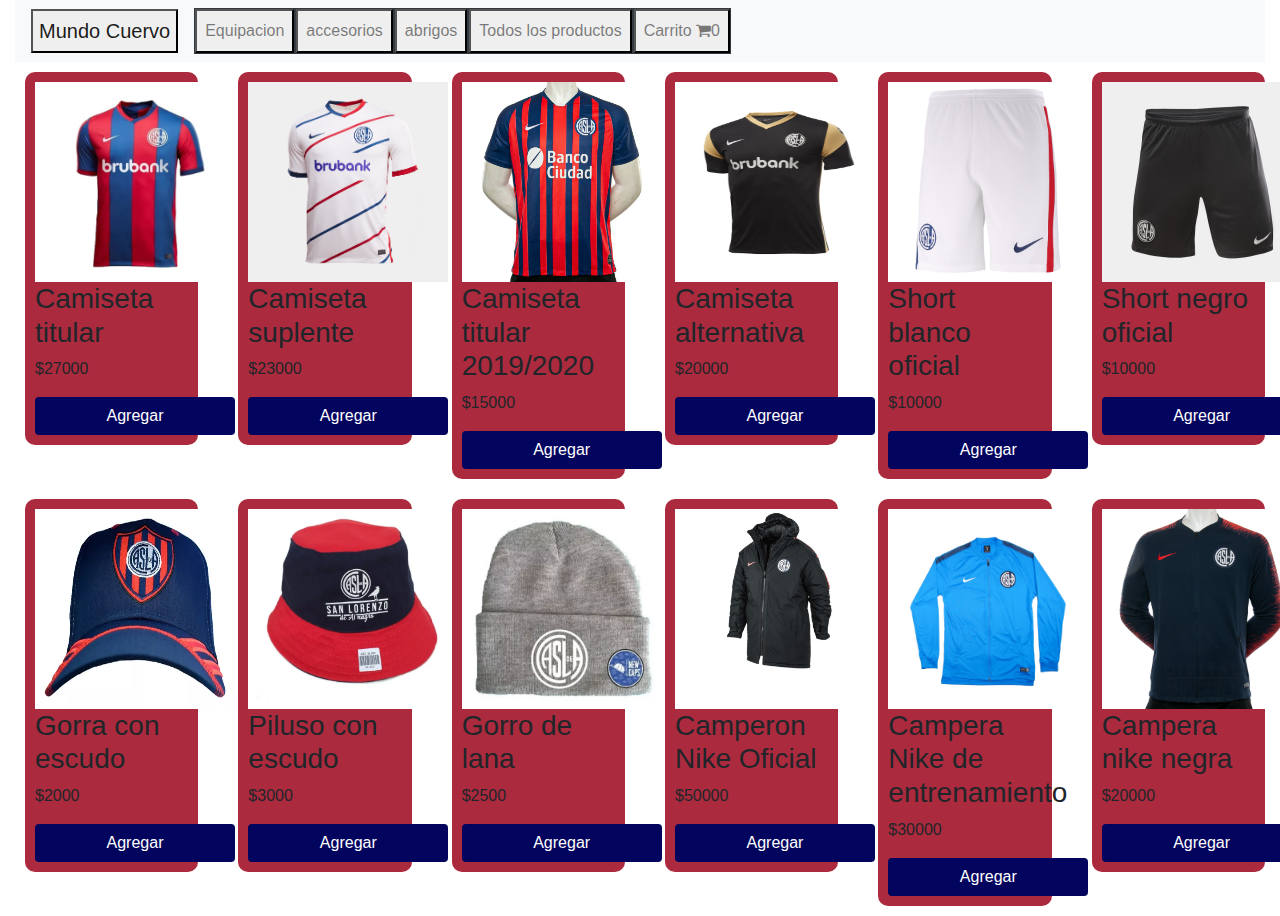
==== index.html @ 68868ebd "proyecto final" ====
<!DOCTYPE html>
<html lang="en">
<head>
    <meta charset="UTF-8">
    <meta name="viewport" content="width=device-width, initial-scale=1.0">
    <title>Document</title>
    <link rel="stylesheet" href="./css/style.css">
    <link rel="stylesheet" href="https://maxcdn.bootstrapcdn.com/bootstrap/4.5.2/css/bootstrap.min.css">
    <link rel="stylesheet" href="https://cdnjs.cloudflare.com/ajax/libs/font-awesome/4.7.0/css/font-awesome.min.css">

</head>
<body>
    
    <header>
        <div class="container-fluid">
            <nav class="navbar navbar-expand-lg navbar-light bg-light">
                <button class="navbar-brand" >Mundo Cuervo</button>
                <div class="collapse navbar-collapse" id="navbarNav">
                    <ul class="navbar-nav">
                        <li class=" nav-item bg-danger itemsMenu border border-dark">
                        <button class="nav-link categorias" id="equipacion">Equipacion</button>
                        </li>
                        <li class=" nav-item bg-danger itemsMenu border border-dark">
                        <button class="nav-link categorias" id="accesorios" >accesorios</button>
                        </li>
                        <li class=" nav-item bg-danger itemsMenu border border-dark">
                        <button class="nav-link categorias" id="abrigos" >abrigos</button>
                        </li>
                        <li class=" nav-item bg-danger itemsMenu border border-dark">
                        <button class="nav-link categorias" id="todosLosProductos" >Todos los productos</button>
                        </li>
                        <li  class=" nav-item bg-danger itemsMenu border border-dark" id="iconoCarrito">
                            <button id="carrito" class="nav-link">Carrito <i class="fa fa-shopping-cart"></i><span id="cart-count">0</span></button>
                        </li>
                    </ul>
                </div>
            </nav>
        </div>
    </header>
    <div id="carritoDesplegable" class="carrito-desplegable">
        <h2>Carrito de Compras</h2>
        <ul id="carritoLista">
            
        </ul>
        <button id="vaciar-carrito">Vaciar Carrito</button>
        <button id="finalizar-compra">Finalizar Compra</button>
    </div>
    <main>
        <div class="container-fluid">
            <div class="row flex-row " id="productos">

            
            </div>
        </div>
        
    </main>






    <!-- JavaScript -->
   <script src="./js/index.js"></script>
   <!-- boostrap -->
    <link href="https://cdn.jsdelivr.net/npm/bootstrap@5.3.2/dist/css/bootstrap.min.css" rel="stylesheet" integrity="sha384-T3c6CoIi6uLrA9TneNEoa7RxnatzjcDSCmG1MXxSR1GAsXEV/Dwwykc2MPK8M2HN" crossorigin="anonymous">
    <script src="https://cdn.jsdelivr.net/npm/bootstrap@5.3.2/dist/js/bootstrap.bundle.min.js" integrity="sha384-C6RzsynM9kWDrMNeT87bh95OGNyZPhcTNXj1NW7RuBCsyN/o0jlpcV8Qyq46cDfL" crossorigin="anonymous"></script>
</body>
</html>
---- css/style.css ----
#iconoCarrito{
    margin-left: 0px;
}

#productos{
    display: flex ;
    flex-direction: row !important;
    
}
 .imagenProducto{
    width: 200px;
    height: 200px;
} 
.elementoProducto{
    border-radius: 10px;
    background-color: #ab2a3e;
    padding: 10px;
    margin-left: 10px;
    display: flex;
    flex-direction: column;
    justify-content: center;
    max-width: 230px;
    
}
.botonAgregarProducto{
    color: white !important;
    background-color: #03045e !important;
    width: 200px;
}
.product{
    padding:10px;
}

.carrito-desplegable {
    display: none;
    
}


.carrito-visible {
    display: block;

}
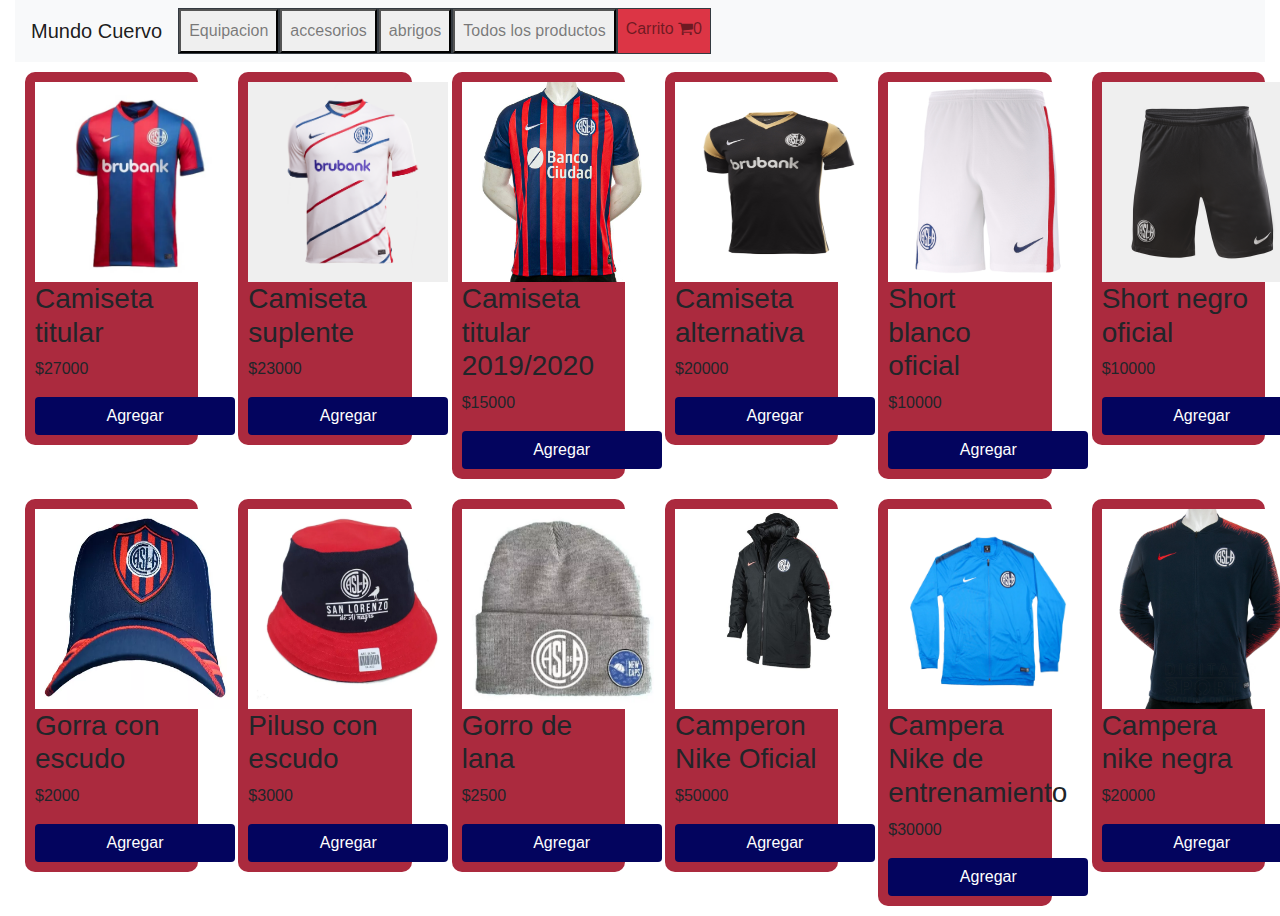
==== commit 62620f04: "Tratando de que funcione agregar" ====
--- a/index.html
+++ b/index.html
@@ -14,7 +14,7 @@
     <header>
         <div class="container-fluid">
             <nav class="navbar navbar-expand-lg navbar-light bg-light">
-                <button class="navbar-brand" >Mundo Cuervo</button>
+                <a href="./index.html" class="navbar-brand" >Mundo Cuervo</a>
                 <div class="collapse navbar-collapse" id="navbarNav">
                     <ul class="navbar-nav">
                         <li class=" nav-item bg-danger itemsMenu border border-dark">
@@ -30,21 +30,14 @@
                         <button class="nav-link categorias" id="todosLosProductos" >Todos los productos</button>
                         </li>
                         <li  class=" nav-item bg-danger itemsMenu border border-dark" id="iconoCarrito">
-                            <button id="carrito" class="nav-link">Carrito <i class="fa fa-shopping-cart"></i><span id="cart-count">0</span></button>
+                            <a href="./carrito.html" id="carrito" class="nav-link">Carrito <i class="fa fa-shopping-cart"></i><span id="cart-count">0</span></a>
                         </li>
                     </ul>
                 </div>
             </nav>
         </div>
     </header>
-    <div id="carritoDesplegable" class="carrito-desplegable">
-        <h2>Carrito de Compras</h2>
-        <ul id="carritoLista">
-            
-        </ul>
-        <button id="vaciar-carrito">Vaciar Carrito</button>
-        <button id="finalizar-compra">Finalizar Compra</button>
-    </div>
+    
     <main>
         <div class="container-fluid">
             <div class="row flex-row " id="productos">
